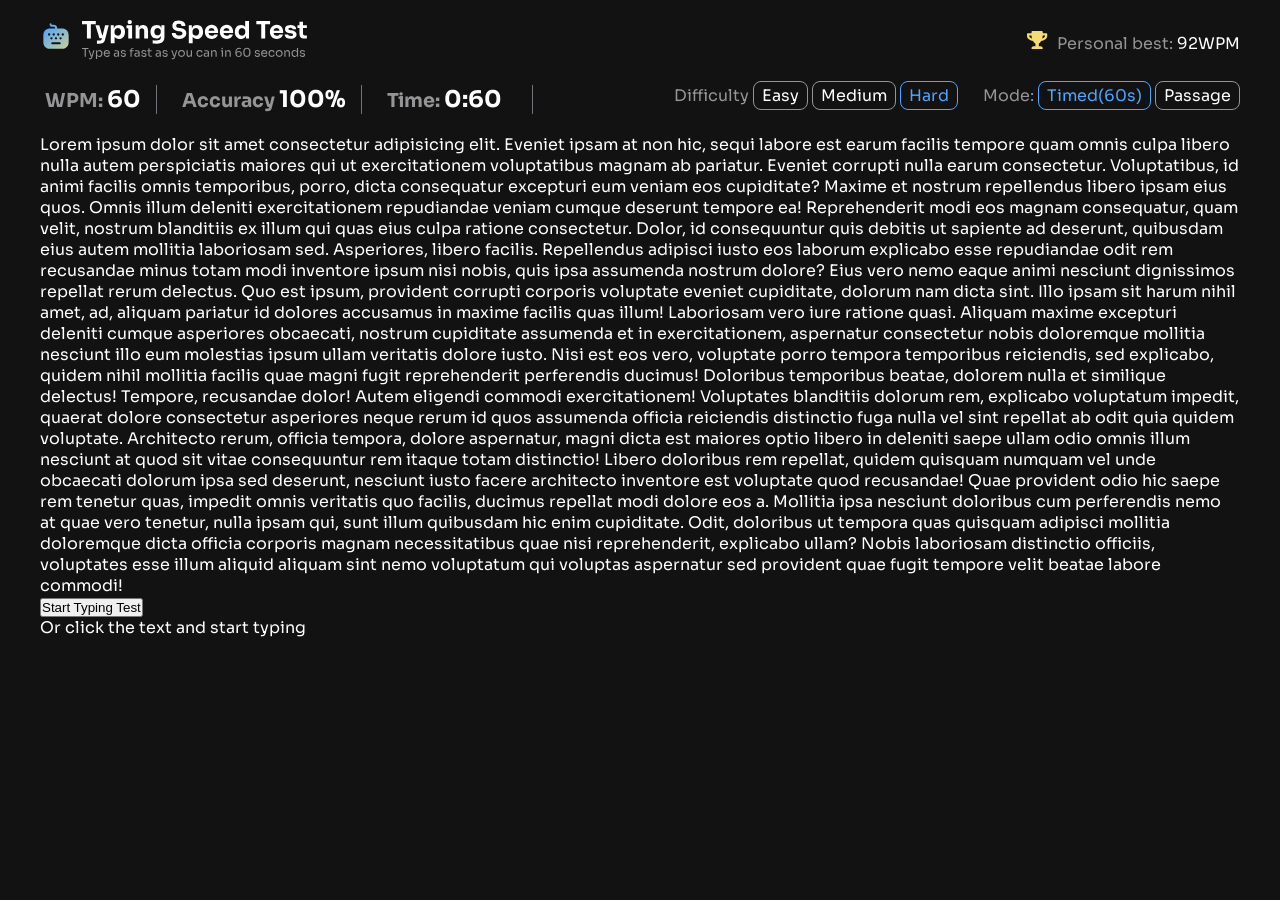
==== Web Lab/typing-speed-test-main (lab 2)/index.html @ 97a3b5ec "lab 2 updated" ====
<!DOCTYPE html>
<html lang="en">
<head>
  <meta charset="UTF-8">
  <meta name="viewport" content="width=device-width, initial-scale=1.0"> 

  <link rel="icon" type="image/png" sizes="32x32" href="./assets/images/favicon-32x32.png">
  <link rel="stylesheet" href="style.css">
  <link rel="preconnect" href="https://fonts.googleapis.com">
  <link rel="preconnect" href="https://fonts.gstatic.com" crossorigin>
  <link href="https://fonts.googleapis.com/css2?family=Sora:wght@100..800&display=swap" rel="stylesheet">
  <title>Typing Speed Test</title>

</head>
<body>
    <div class="container">

      <header>
        <div class="logo">
          <img src="./assets/images/logo-large.svg" alt="logo-of-typing-test">
        </div>
        <div class="personal-best">
          <svg xmlns="http://www.w3.org/2000/svg" width="21" height="18" fill="none" viewBox="0 0 21 18"><path fill="#f4dc73" d="M19.406 2.25c.457 0 .844.387.844.844v1.969c0 1.265-.809 2.566-2.18 3.55-1.125.809-2.46 1.301-3.867 1.477-1.125 1.828-2.39 2.566-2.39 2.566v2.531H13.5c1.23 0 2.25.739 2.25 1.97v.421c0 .246-.21.422-.422.422H4.922a.406.406 0 0 1-.422-.422v-.422c0-1.23.984-1.968 2.25-1.968h1.688v-2.532s-1.301-.738-2.426-2.566c-1.407-.176-2.742-.668-3.867-1.477C.773 7.63 0 6.328 0 5.063v-1.97c0-.456.352-.843.844-.843H4.5V.844C4.5.387 4.852 0 5.344 0h9.562c.457 0 .844.387.844.844V2.25zM3.48 6.785c.422.317.915.563 1.477.774A12.7 12.7 0 0 1 4.5 4.5H2.25v.563c0 .421.352 1.125 1.23 1.722M18 5.062V4.5h-2.285a12.7 12.7 0 0 1-.457 3.059c.562-.211 1.055-.457 1.476-.774C17.367 6.363 18 5.66 18 5.062"/></svg>
          <span class="label"> Personal best: </span>
          <span class="score">92WPM</span>
        </div>
      </header>

      <div class="stats">
        <div class="timing">

          <div class="option">
            <span class="label">WPM:</span>
            <span class="value">60</span>
          </div>

          <div class="option">
            <span class="label">Accuracy</span>
            <span class="value">100%</span>
          </div>

          <div class="option time">
            <span class="label">Time:</span>
            <span class="value">0:60</span>
          </div>
        </div>


        <div class="difficulties">

          <div class="tags">
            <span class="label">Difficulty</span>
            <span class="tag">Easy</span>
            <span class="tag">Medium</span>
            <span class="tag active">Hard</span>
          </div>

          <div class="tags">
            <span class="label">Mode:</span>
            <span class="tag active">Timed(60s)</span>
            <span class="tag">Passage</span>
          </div>

        </div>
      </div>

      <div class="typebox">
        <div class="texts">
          Lorem ipsum dolor sit amet consectetur adipisicing elit. Eveniet ipsam at non hic, sequi labore est earum facilis tempore quam omnis culpa libero nulla autem perspiciatis maiores qui ut exercitationem voluptatibus magnam ab pariatur. Eveniet corrupti nulla earum consectetur. Voluptatibus, id animi facilis omnis temporibus, porro, dicta consequatur excepturi eum veniam eos cupiditate? Maxime et nostrum repellendus libero ipsam eius quos. Omnis illum deleniti exercitationem repudiandae veniam cumque deserunt tempore ea! Reprehenderit modi eos magnam consequatur, quam velit, nostrum blanditiis ex illum qui quas eius culpa ratione consectetur. Dolor, id consequuntur quis debitis ut sapiente ad deserunt, quibusdam eius autem mollitia laboriosam sed. Asperiores, libero facilis. Repellendus adipisci iusto eos laborum explicabo esse repudiandae odit rem recusandae minus totam modi inventore ipsum nisi nobis, quis ipsa assumenda nostrum dolore? Eius vero nemo eaque animi nesciunt dignissimos repellat rerum delectus. Quo est ipsum, provident corrupti corporis voluptate eveniet cupiditate, dolorum nam dicta sint. Illo ipsam sit harum nihil amet, ad, aliquam pariatur id dolores accusamus in maxime facilis quas illum! Laboriosam vero iure ratione quasi. Aliquam maxime excepturi deleniti cumque asperiores obcaecati, nostrum cupiditate assumenda et in exercitationem, aspernatur consectetur nobis doloremque mollitia nesciunt illo eum molestias ipsum ullam veritatis dolore iusto. Nisi est eos vero, voluptate porro tempora temporibus reiciendis, sed explicabo, quidem nihil mollitia facilis quae magni fugit reprehenderit perferendis ducimus! Doloribus temporibus beatae, dolorem nulla et similique delectus! Tempore, recusandae dolor! Autem eligendi commodi exercitationem! Voluptates blanditiis dolorum rem, explicabo voluptatum impedit, quaerat dolore consectetur asperiores neque rerum id quos assumenda officia reiciendis distinctio fuga nulla vel sint repellat ab odit quia quidem voluptate. Architecto rerum, officia tempora, dolore aspernatur, magni dicta est maiores optio libero in deleniti saepe ullam odio omnis illum nesciunt at quod sit vitae consequuntur rem itaque totam distinctio! Libero doloribus rem repellat, quidem quisquam numquam vel unde obcaecati dolorum ipsa sed deserunt, nesciunt iusto facere architecto inventore est voluptate quod recusandae! Quae provident odio hic saepe rem tenetur quas, impedit omnis veritatis quo facilis, ducimus repellat modi dolore eos a. Mollitia ipsa nesciunt doloribus cum perferendis nemo at quae vero tenetur, nulla ipsam qui, sunt illum quibusdam hic enim cupiditate. Odit, doloribus ut tempora quas quisquam adipisci mollitia doloremque dicta officia corporis magnam necessitatibus quae nisi reprehenderit, explicabo ullam? Nobis laboriosam distinctio officiis, voluptates esse illum aliquid aliquam sint nemo voluptatum qui voluptas aspernatur sed provident quae fugit tempore velit beatae labore commodi!
        </div>
        <div class="starter">
          <button>Start Typing Test</button>
          <p>Or click the text and start typing</p>
        </div>
      </div>

    </div>

</body>
</html>
---- Web Lab/typing-speed-test-main (lab 2)/style.css ----
*{
    margin: 0;
    padding: 0;
    box-sizing: border-box;
}

:root{
    --clr-neutral-900:hsl(0, 0%, 7%);
    --clr-neutral-800:hsl(0, 0%, 15%);
    --clr-neutral-500:hsl(240, 3%, 46%);
    --clr-neutral-400:hsl(240, 1%, 59%);
    --clr-neutral-0:hsl(0, 0%, 100%);
    --clr-blue-600:hsl(214, 100%, 55%);
    --clr-blue-400:hsl(210, 100%, 65%);
    --clr-red-500:hsl(354, 63%, 57%);
    --clr-green-500:hsl(140, 63%, 57%);
    --clr-yellow-400:hsl(49, 85%, 70%);

    --font-main: "Sora", sans-serif;
    --font-size: 16px;
}

html{
    font-size: var(--font-size);
}

body{
    font-family: var(--font-main);
    color: var(--clr-neutral-0);
    background-color: var(--clr-neutral-900);
}

.container{
    max-width: 1200px;
    margin: 20px auto;
}

header{
    margin-bottom: 20px;
    display: flex;
    justify-content: space-between;
    align-items: center;
}

.label{
    color: var(--clr-neutral-400);
    margin-left: 5px;
}

.stats{
    display: flex;
    justify-content: space-between;
    margin-bottom: 20px;
}

.timing, .difficulties{
    display: flex;
    gap: 20px;
}

.timing,.option{
    border-right: 1px solid var(--clr-neutral-500);
    padding-right: 15px;
}
.option.time{
    border-right:none;
}

.timing,.value{
    font-size: 1.2em;
    font-weight: bold;
}


.tags .tag{
    border:1px solid var(--clr-neutral-400);
    border-radius: 8px;
    padding:3px 8px;
}

.tag.active{
    border-color: var(--clr-blue-400);
    color: var(--clr-blue-400);
}
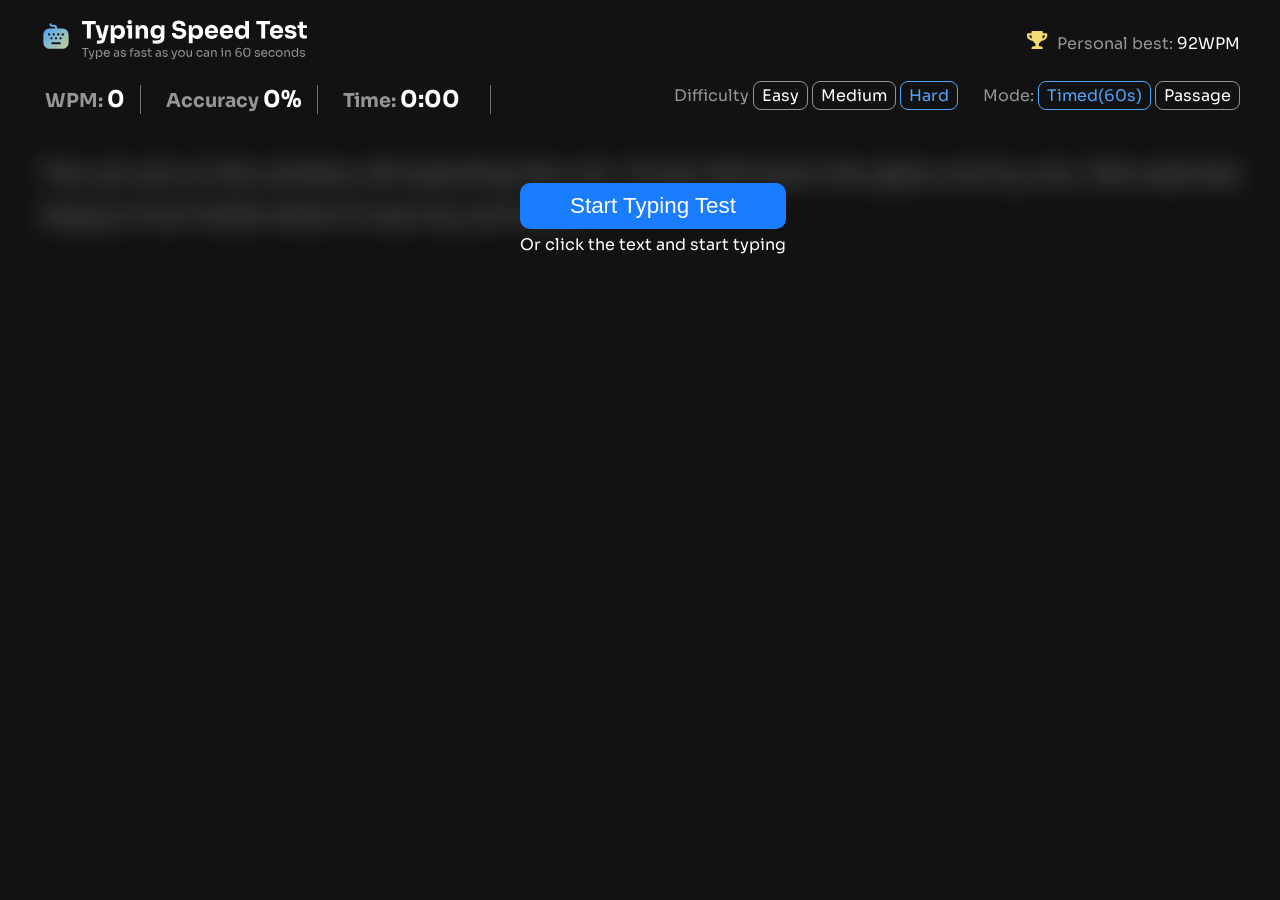
==== commit 1f30b15c: "updated lab taskes." ====
--- a/Web Lab/typing-speed-test-main (lab 2)/index.html
+++ b/Web Lab/typing-speed-test-main (lab 2)/index.html
@@ -31,17 +31,17 @@
 
           <div class="option">
             <span class="label">WPM:</span>
-            <span class="value">60</span>
+            <span class="value" id="stat_wpm">0</span>
           </div>
 
           <div class="option">
             <span class="label">Accuracy</span>
-            <span class="value">100%</span>
+            <span class="value" id="stat_accuracy">0%</span>
           </div>
 
           <div class="option time">
             <span class="label">Time:</span>
-            <span class="value">0:60</span>
+            <span class="value" id="stat_time">0:00</span>
           </div>
         </div>
 
@@ -65,16 +65,16 @@
       </div>
 
       <div class="typebox">
-        <div class="texts">
-          Lorem ipsum dolor sit amet consectetur adipisicing elit. Eveniet ipsam at non hic, sequi labore est earum facilis tempore quam omnis culpa libero nulla autem perspiciatis maiores qui ut exercitationem voluptatibus magnam ab pariatur. Eveniet corrupti nulla earum consectetur. Voluptatibus, id animi facilis omnis temporibus, porro, dicta consequatur excepturi eum veniam eos cupiditate? Maxime et nostrum repellendus libero ipsam eius quos. Omnis illum deleniti exercitationem repudiandae veniam cumque deserunt tempore ea! Reprehenderit modi eos magnam consequatur, quam velit, nostrum blanditiis ex illum qui quas eius culpa ratione consectetur. Dolor, id consequuntur quis debitis ut sapiente ad deserunt, quibusdam eius autem mollitia laboriosam sed. Asperiores, libero facilis. Repellendus adipisci iusto eos laborum explicabo esse repudiandae odit rem recusandae minus totam modi inventore ipsum nisi nobis, quis ipsa assumenda nostrum dolore? Eius vero nemo eaque animi nesciunt dignissimos repellat rerum delectus. Quo est ipsum, provident corrupti corporis voluptate eveniet cupiditate, dolorum nam dicta sint. Illo ipsam sit harum nihil amet, ad, aliquam pariatur id dolores accusamus in maxime facilis quas illum! Laboriosam vero iure ratione quasi. Aliquam maxime excepturi deleniti cumque asperiores obcaecati, nostrum cupiditate assumenda et in exercitationem, aspernatur consectetur nobis doloremque mollitia nesciunt illo eum molestias ipsum ullam veritatis dolore iusto. Nisi est eos vero, voluptate porro tempora temporibus reiciendis, sed explicabo, quidem nihil mollitia facilis quae magni fugit reprehenderit perferendis ducimus! Doloribus temporibus beatae, dolorem nulla et similique delectus! Tempore, recusandae dolor! Autem eligendi commodi exercitationem! Voluptates blanditiis dolorum rem, explicabo voluptatum impedit, quaerat dolore consectetur asperiores neque rerum id quos assumenda officia reiciendis distinctio fuga nulla vel sint repellat ab odit quia quidem voluptate. Architecto rerum, officia tempora, dolore aspernatur, magni dicta est maiores optio libero in deleniti saepe ullam odio omnis illum nesciunt at quod sit vitae consequuntur rem itaque totam distinctio! Libero doloribus rem repellat, quidem quisquam numquam vel unde obcaecati dolorum ipsa sed deserunt, nesciunt iusto facere architecto inventore est voluptate quod recusandae! Quae provident odio hic saepe rem tenetur quas, impedit omnis veritatis quo facilis, ducimus repellat modi dolore eos a. Mollitia ipsa nesciunt doloribus cum perferendis nemo at quae vero tenetur, nulla ipsam qui, sunt illum quibusdam hic enim cupiditate. Odit, doloribus ut tempora quas quisquam adipisci mollitia doloremque dicta officia corporis magnam necessitatibus quae nisi reprehenderit, explicabo ullam? Nobis laboriosam distinctio officiis, voluptates esse illum aliquid aliquam sint nemo voluptatum qui voluptas aspernatur sed provident quae fugit tempore velit beatae labore commodi!
-        </div>
-        <div class="starter">
-          <button>Start Typing Test</button>
+        <div class="texts" id ="texts"> </div>
+        <div class="starter" id="starter">
+          <button id="startBtn">Start Typing Test</button>
           <p>Or click the text and start typing</p>
         </div>
       </div>
+      <input type="text" id="hidden-input" />
 
     </div>
 
+    <script src="./script.js"></script>
 </body>
 </html>
--- a/Web Lab/typing-speed-test-main (lab 2)/style.css
+++ b/Web Lab/typing-speed-test-main (lab 2)/style.css
@@ -83,6 +83,71 @@
     color: var(--clr-blue-400);
 }
 
+.typebox{
+    padding: 20px 0px;
+    position: relative;
+}
 
+.typebox .texts{
+    font-size: 1.5em;
+    line-height: 1.7;
+    text-align: justify;
+    color: var(--clr-neutral-400);
+    
+}
 
+.blurred{
+    filter: blur(12px);
+}
 
+.hidden{
+    display: none !important;
+}
+
+.current{
+    background-color: var(--clr-neutral-800);
+    border-bottom: 3px solid var(--clr-blue-600);
+}
+
+.correct{
+    color: var(--clr-green-500);
+}
+
+.incorrect{
+    color: var(--clr-red-500);
+    text-decoration: underline  var(--clr-red-500);
+}
+
+#hidden-input{
+    width: 0px;
+    border: none;
+    height: 0px;
+    
+}
+
+.starter{
+    position: absolute;
+    left:40%;
+    top:40%;
+    display: flex;
+    flex-direction: column;
+    gap:5px;
+}
+
+.stater p{
+    text-align: center;
+}
+
+button{
+    padding:10px 15px;
+    background-color: var(--clr-blue-600);
+    border-radius: 10px;
+    color:var(--clr-neutral-0);
+    font-size: 1.4rem;
+    border: none;
+}
+
+button:hover{
+    cursor: pointer;
+    background-color: var(--clr-blue-400);
+}
